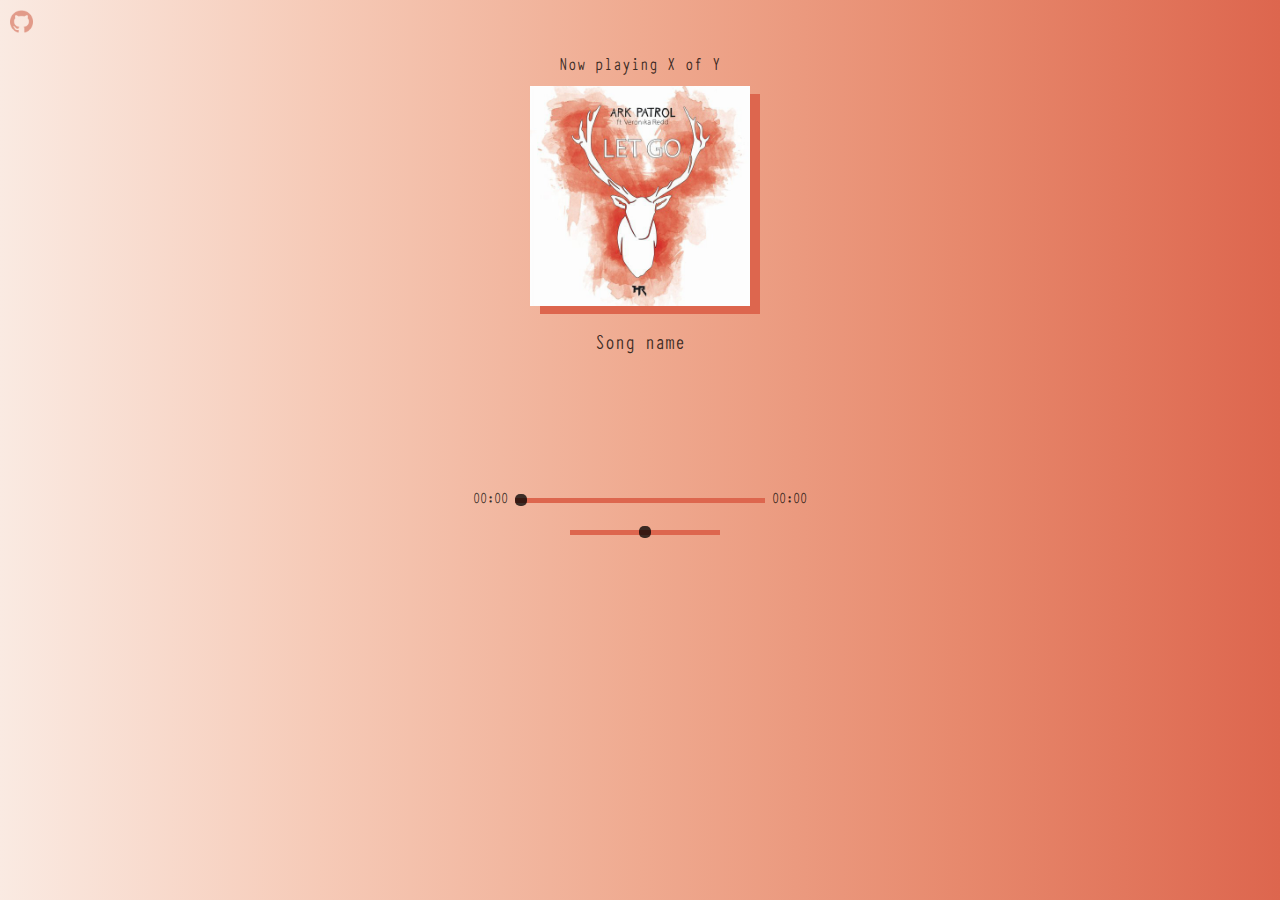
==== tries/ark-patrol.html @ a5b1fead "update" ====
<!DOCTYPE html>
<html lang="en">

<head>
    <meta charset="UTF-8">
    <meta http-equiv="X-UA-Compatible" content="IE=edge">
    <meta name="viewport" content="width=device-width, initial-scale=1.0">
    <title>Music Player</title>
    <link href="./style/style.css" rel="stylesheet">
    <script src="./script/script.js" defer></script>
    <link href="./images/musical-note.png" rel="icon">
    <!-- <link rel="stylesheet" href="https://cdnjs.cloudflare.com/ajax/libs/font-awesome/6.0.0-beta3/css/all.min.css"
        integrity="sha512-Fo3rlrZj/k7ujTnHg4CGR2D7kSs0v4LLanw2qksYuRlEzO+tcaEPQogQ0KaoGN26/zrn20ImR1DfuLWnOo7aBA=="
        crossorigin="anonymous" referrerpolicy="no-referrer" /> -->
    <link href="https://kit-pro.fontawesome.com/releases/v5.15.4/css/pro.min.css" rel="stylesheet">
    <style>
        @font-face {
    font-family: myFont;
    src: url("../style/font/typewcond_regular.otf");
}

* {
    padding: 0;
    margin: 0;
    box-sizing: border-box;
    font-family: myFont;
    color: #000000c0;
}

body {
    background: #f6cab7;
    background: linear-gradient(to right, #faeae2, #f6cab7, #efaa90, #e7896d, #dd664e);

}

a {
    position: fixed;
    opacity: 0.5;
    left: 0;
    top: 0;
    margin-left: 10px;
    margin-top: 10px;
    transition: all 0.4s ease;
}

a:hover {
    opacity: 0.8;
}

.player {
    text-align: center;
    margin-top: 50px;
}

#now-playing {
    font-size: 1.2rem;
}

#song-name,
#artist-name {
    font-size: 1.4rem;
}

#artist-name {
    transition: all 0.1s ease;
    cursor: pointer;
    display: inline;
    position: static;
    text-decoration: none;
    opacity: 1;
    margin-right: 10px;
    font-size: 1.25rem;
}

#song-img {
    margin-top: 10px;
    margin-bottom: 15px;
}

#song-img img {
    box-shadow: 10px 8px 0px #dd664e;
}

.buttons {
    padding: 15px;
    margin-bottom: 10px;
}

.buttons div {
    display: inline;
}

.buttons i {
    cursor: pointer;
    transition: all 0.2s ease;
    padding: 5px;
}

.buttons i:hover {
    color: #000000;
}

#previous-song,
#next-song {
    font-size: 2rem;
}

#restart, #repeat-song {
    font-size: 1.4rem;
}

#play-pause {
    font-size: 3rem;
    margin-left: 10px;
    margin-right: 10px;
}

.fa-play-circle:hover {
    transform: scale(1.05);
}

.fa-pause-circle:hover {
    transform: scale(1.05);
}

.slider div,
input {
    display: inline;
    margin-bottom: 15px;
}

input[type="range"] {
    appearance: none;
    -webkit-appearance: none;
}

#song-slider {
    width: 250px;
}

#volume-slider {
    margin-left: 10px;
    width: 150px;
}

input[type="range"]:focus {
    outline: none;
}

input[type="range"]::-webkit-slider-runnable-track {
    height: 5px;
    cursor: pointer;
}

.fkj::-webkit-slider-runnable-track {
    background: #dd664e;
}

input[type="range"]::-moz-range-track {
    height: 5px;
    cursor: pointer;
}

.fkj::-moz-range-track {
    background: #dd664e;
}

input[type="range"]::-webkit-slider-thumb {
    height: 12px;
    width: 12px;
    border-radius: 5px;
    background: #000000c0;
    cursor: pointer;
    -webkit-appearance: none;
    margin-top: -4px;
    transition: all 0.2s ease;
}

input[type="range"]::-webkit-slider-thumb:hover {
    background-color: #000000;
    transform: scale(1.03);
}

input[type="range"]::-moz-range-thumb {
    height: 12px;
    width: 12px;
    border-radius: 5px;
    background: #000000c0;
    cursor: pointer;
    -webkit-appearance: none;
    margin-top: -4px;
    transition: all 0.2s ease;
}

input[type="range"]::-moz-range-thumb:hover {
    background-color: #000000;
    transform: scale(1.03);
}

input[type="range"]::-ms-thumb {
    height: 12px;
    width: 12px;
    border-radius: 5px;
    background: #000000d0;
    cursor: pointer;
    -webkit-appearance: none;
    margin-top: -4px;
    transition: all 0.2s ease;
}

input[type="range"]::-ms-thumb:hover {
    background-color: #000000;
    transform: scale(1.03);
}

@media screen and (max-width: 300px) {
    #song-slider {
        width: 185px;
    }

    #volume-slider {
        width: 85px;
    }
}
    </style>
</head>

<body>
    <a id="github" href="https://github.com/isabdch" target="_blank"><img src="../images/github1.png" height="23px"></a>
    <div class="player">
        <div class="info">
            <div id="now-playing">Now playing X of Y</div>
            <div id="song-img"><img id="img-song" src="../images/let-go.png" alt="fkj - ylang ylang" height="220px">
            </div>
            <div id="song-name">Song name</div>
            <a id="artist-name" target="_blank" href="https://open.spotify.com/artist/2FwDTncULUnmANIh7qKa5z"></a></a>
        </div>
        <div class="buttons">
            <div id="go-start"><i id="restart" class="fas fa-undo"></i></div>
            <div id="previous-song"><i id="song-previous" class="fas fa-step-backward"></i></div>
            <div id="play-pause"><i id="pause-play" class="fas fa-play-circle"></i></div>
            <!-- <i class="fas fa-pause-circle"></i> -->
            <div id="next-song"><i id="song-next" class="fas fa-step-forward"></i></div>
            <div id="repeat"><i id="repeat-song" class="fas fa-repeat"></i></div>
        </div>
        <div class="slider">
            <div id="current-time">00:00</div>
            <input class="fkj" id="song-slider" type="range" value="0" min="0" max="100">
            <div id="total-duration">00:00</div>
        </div>
        <div class="slider">
            <i class="fas fa-volume-off"></i>
            <input class="fkj" id="volume-slider" type="range" value="50" min="0" max="100">
            <i class="fas fa-volume-up"></i>
        </div>
    </div>
</body>

</html>
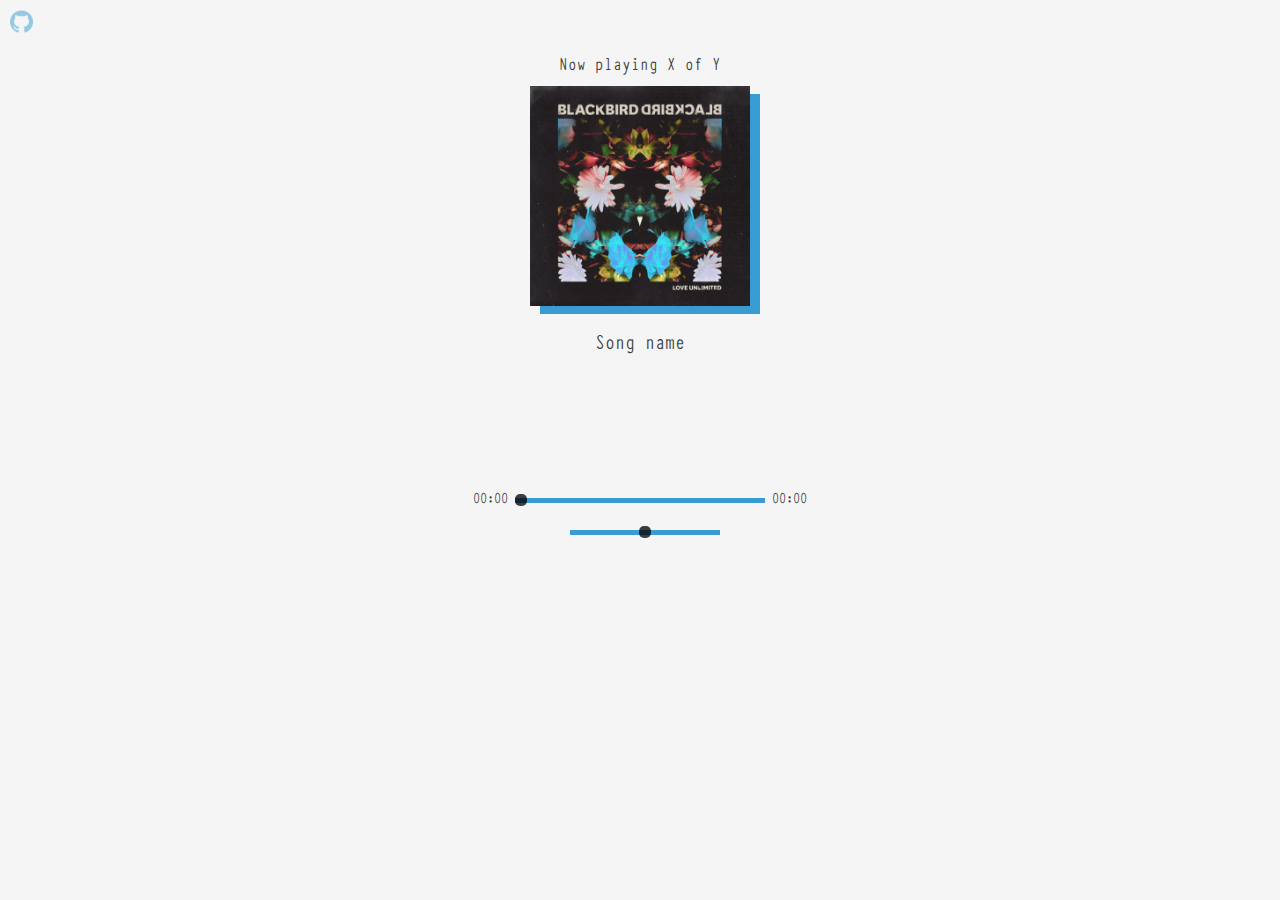
==== commit d7d55373: "update" ====
--- a/tries/ark-patrol.html
+++ b/tries/ark-patrol.html
@@ -28,8 +28,7 @@
 }
 
 body {
-    background: #f6cab7;
-    background: linear-gradient(to right, #faeae2, #f6cab7, #efaa90, #e7896d, #dd664e);
+    background: whitesmoke;
 
 }
 
@@ -78,7 +77,7 @@
 }
 
 #song-img img {
-    box-shadow: 10px 8px 0px #dd664e;
+    box-shadow: 10px 8px 0px #389bd1;
 }
 
 .buttons {
@@ -153,7 +152,7 @@
 }
 
 .fkj::-webkit-slider-runnable-track {
-    background: #dd664e;
+    background: #389bd1;
 }
 
 input[type="range"]::-moz-range-track {
@@ -162,7 +161,7 @@
 }
 
 .fkj::-moz-range-track {
-    background: #dd664e;
+    background: #389bd1;
 }
 
 input[type="range"]::-webkit-slider-thumb {
@@ -226,11 +225,11 @@
 </head>
 
 <body>
-    <a id="github" href="https://github.com/isabdch" target="_blank"><img src="../images/github1.png" height="23px"></a>
+    <a id="github" href="https://github.com/isabdch" target="_blank"><img src="../images/github2.png" height="23px"></a>
     <div class="player">
         <div class="info">
             <div id="now-playing">Now playing X of Y</div>
-            <div id="song-img"><img id="img-song" src="../images/let-go.png" alt="fkj - ylang ylang" height="220px">
+            <div id="song-img"><img id="img-song" src="../images/love-unlimited.png" alt="fkj - ylang ylang" height="220px">
             </div>
             <div id="song-name">Song name</div>
             <a id="artist-name" target="_blank" href="https://open.spotify.com/artist/2FwDTncULUnmANIh7qKa5z"></a></a>
